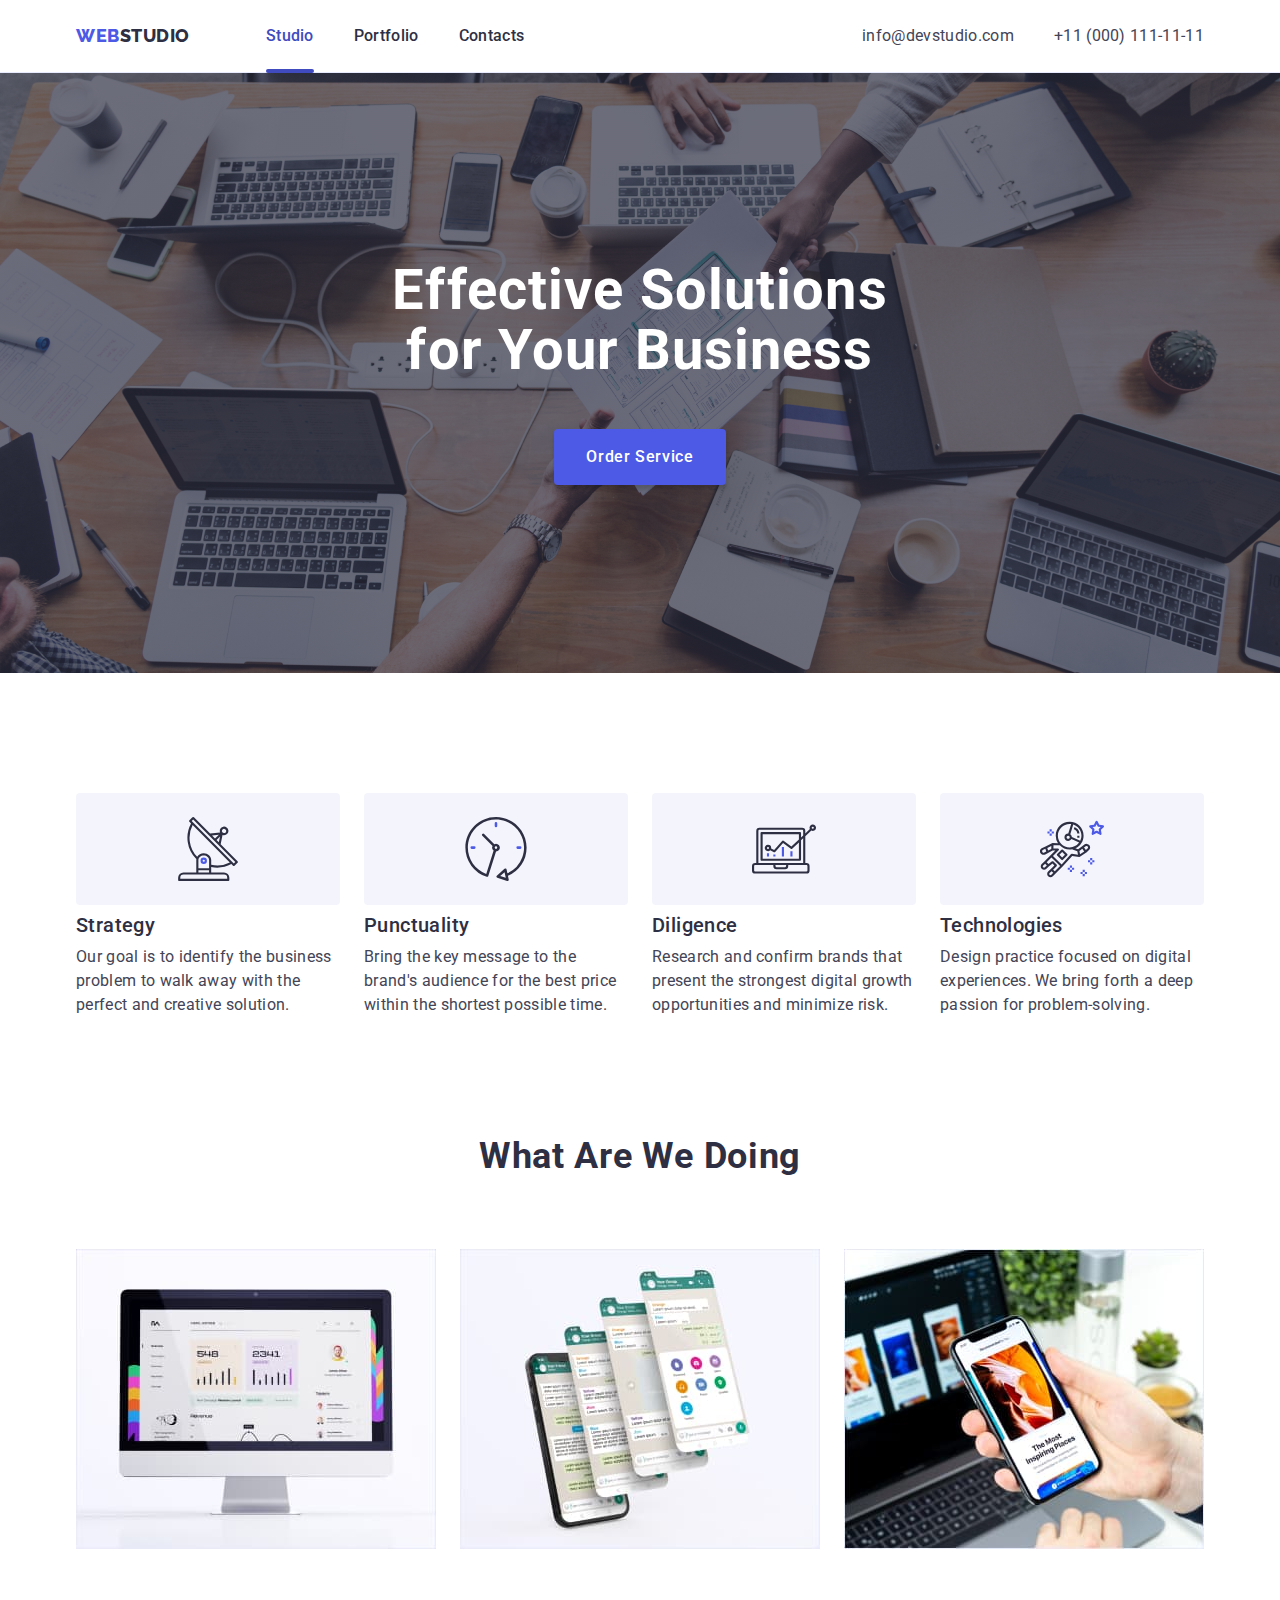
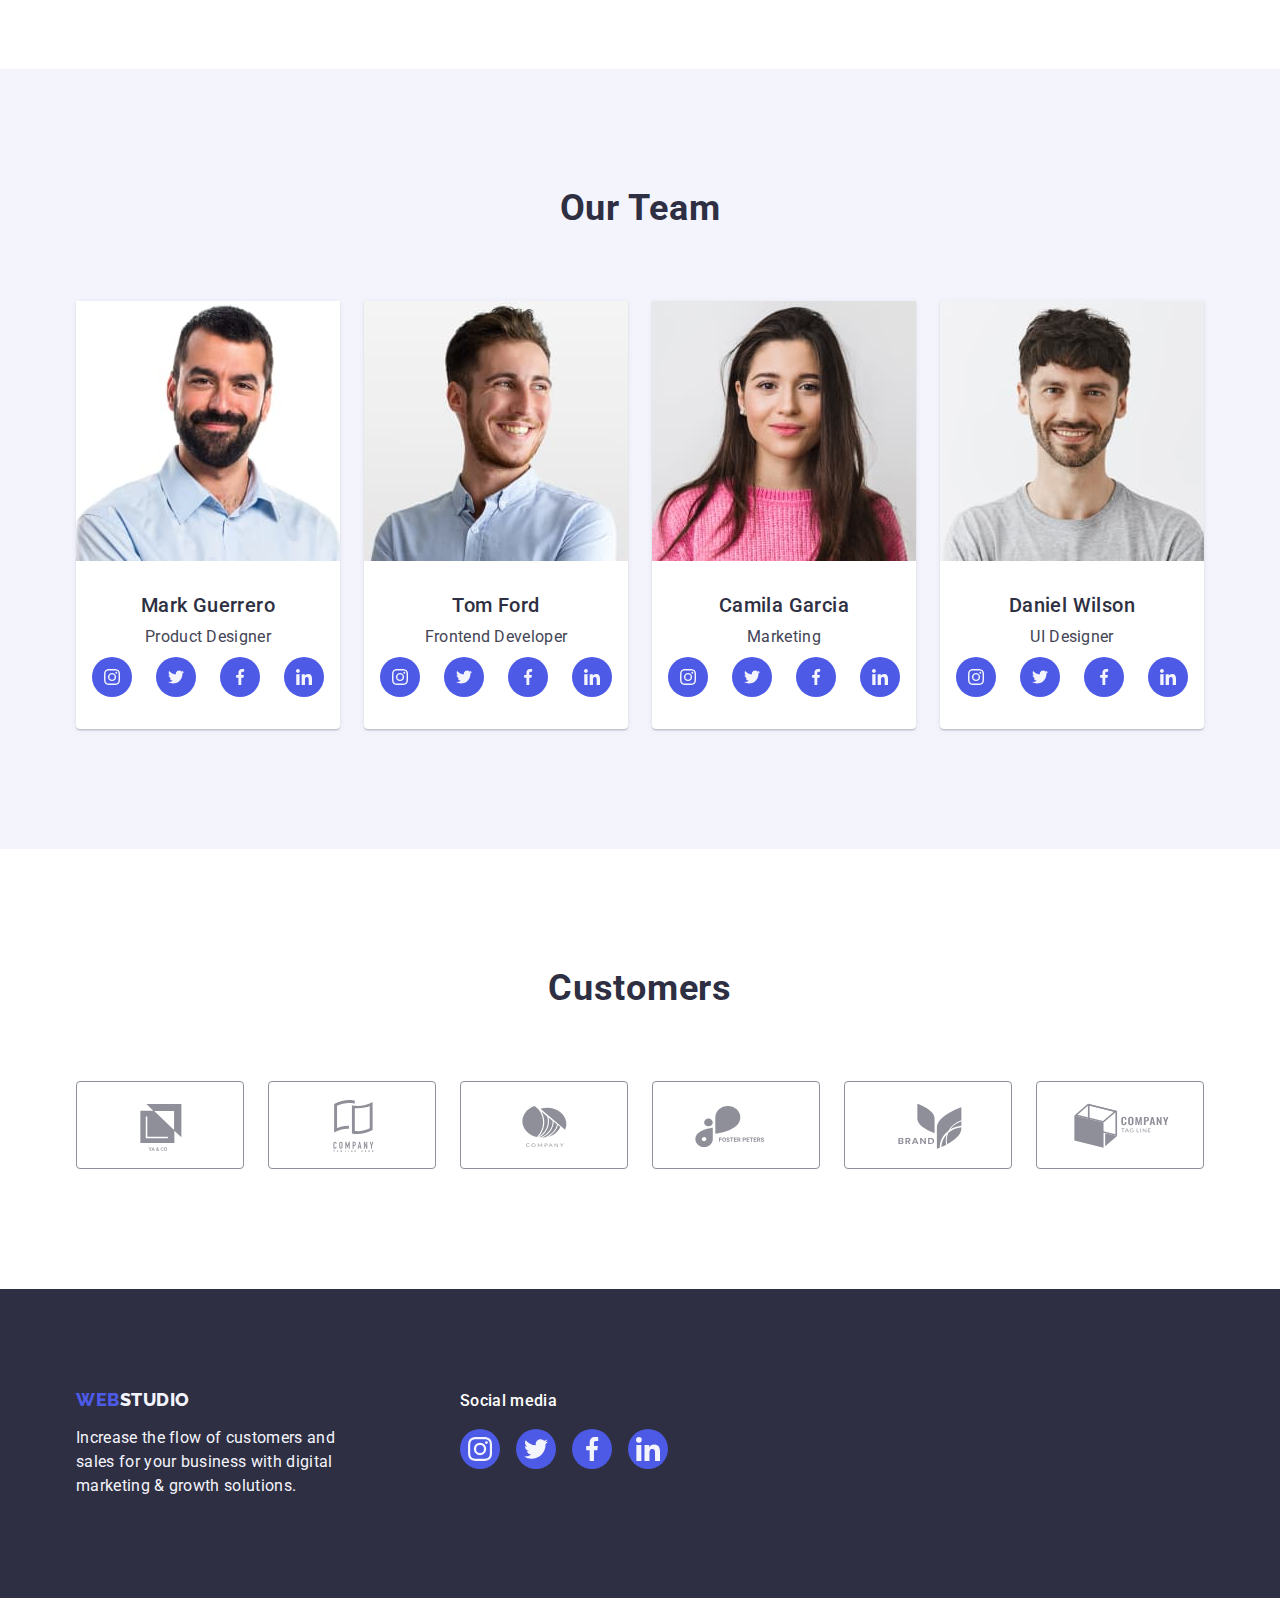
==== index.html @ f984a53e "Add files via upload" ====
<!DOCTYPE html>
<html lang="en">
  <head>
    <meta charset="UTF-8" />
    <meta name="viewport" content="width=device-width, initial-scale=1.0" />
    <title>Effective Solutions for Your Business</title>
    <link
      rel="stylesheet"
      href="https://cdnjs.cloudflare.com/ajax/libs/modern-normalize/2.0.0/modern-normalize.min.css"
    />
    <link rel="stylesheet" href="./css/styles.css" />
    <link rel="preconnect" href="https://fonts.googleapis.com" />
    <link rel="preconnect" href="https://fonts.gstatic.com" crossorigin />
    <link
      href="https://fonts.googleapis.com/css2?family=Raleway:wght@800&family=Roboto:wght@400;500;700;900&display=swap"
      rel="stylesheet"
    />
  </head>
  <body>
    <header class="header">
      <div class="container">
        <nav class="page-nav">
          <a href="./index.html" class="link logo"
            >Web<span class="logo-span">Studio</span></a
          >
          <ul class="nav-list list">
            <li class="nav-item">
              <a href="./index.html" class="nav_link link current">Studio</a>
            </li>
            <li class="nav-item">
              <a href="./portfolio.html" class="nav_link link">Portfolio</a>
            </li>
            <li class="nav-item">
              <a href="" class="nav_link link">Contacts</a>
            </li>
          </ul>
        </nav>
        <address class="page-address">
          <ul class="address-list list">
            <li class="address_item">
              <a href="mailto:info@devstudio.com" class="address_link link"
                >info@devstudio.com</a
              ><br />
            </li>
            <li class="address_item">
              <a href="tel:+110001111111" class="address_link link"
                >+11 (000) 111-11-11</a
              >
            </li>
          </ul>
        </address>
      </div>
    </header>

    <main>
      <section class="hero">
        <div class="container">
          <h1 class="hero-header">Effective Solutions for Your Business</h1>
          <button type="button" data-modal-open class="hero-button">
            Order Service
          </button>
        </div>
      </section>

      <section class="advantages-section">
        <div class="container">
          <h2 class="visually-hidden">Our offer</h2>
          <ul class="card-set list">
            <li class="card">
              <div class="advantages_icon-box">
                <svg width="64" height="64" class="icon">
                  <use href="./images/icons.svg#icon-antenna"></use>
                </svg>
              </div>
              <h3 class="card_title">Strategy</h3>
              <p class="card_subtitle">
                Our goal is to identify the business problem to walk away with
                the perfect and creative solution.
              </p>
            </li>
            <li class="card">
              <div class="advantages_icon-box">
                <svg width="64" height="64" class="icon">
                  <use href="./images/icons.svg#icon-clock"></use>
                </svg>
              </div>
              <h3 class="card_title">Punctuality</h3>
              <p class="card_subtitle">
                Bring the key message to the brand's audience for the best price
                within the shortest possible time.
              </p>
            </li>
            <li class="card">
              <div class="advantages_icon-box">
                <svg width="64" height="64" class="icon">
                  <use href="./images/icons.svg#icon-diagram"></use>
                </svg>
              </div>
              <h3 class="card_title">Diligence</h3>
              <p class="card_subtitle">
                Research and confirm brands that present the strongest digital
                growth opportunities and minimize risk.
              </p>
            </li>
            <li class="card">
              <div class="advantages_icon-box">
                <svg width="64" height="64" class="icon">
                  <use href="./images/icons.svg#icon-astronaut"></use>
                </svg>
              </div>
              <h3 class="card_title">Technologies</h3>
              <p class="card_subtitle">
                Design practice focused on digital experiences. We bring forth a
                deep passion for problem-solving.
              </p>
            </li>
          </ul>
        </div>
      </section>

      <section class="section-doing">
        <div class="container">
          <h2 class="section-header">What are we doing</h2>
          <ul class="card-set">
            <li class="card">
              <img src="./images/img1.jpg" alt="Service_1" width="360" />
            </li>
            <li class="card">
              <img src="./images/img2.jpg" alt="Service_2" width="360" />
            </li>
            <li class="card">
              <img src="./images/img3.jpg" alt="Service_3" width="360" />
            </li>
          </ul>
        </div>
      </section>

      <section class="team-section">
        <div class="container">
          <h2 class="section-header">Our Team</h2>
          <ul class="card-set">
            <li class="card">
              <img
                src="./images/TeamCard1.jpg"
                alt="Mark Guerrero"
                width="264"
                height="260"
              />
              <div class="card-text">
                <h3 class="card_title">Mark Guerrero</h3>
                <p class="card_subtitle">Product Designer</p>
                <ul class="card_soc-list">
                  <li class="card_soc-item">
                    <a href="" class="card_soc-link">
                      <svg width="16" height="16" class="icon">
                        <use href="./images/icons.svg#icon-instagram"></use>
                      </svg>
                    </a>
                  </li>
                  <li class="card_soc-item">
                    <a href="" class="card_soc-link">
                      <svg width="16" height="16" class="icon">
                        <use href="./images/icons.svg#icon-twitter"></use>
                      </svg>
                    </a>
                  </li>
                  <li class="card_soc-item">
                    <a href="" class="card_soc-link">
                      <svg width="16" height="16" class="icon">
                        <use href="./images/icons.svg#icon-facebook"></use>
                      </svg>
                    </a>
                  </li>
                  <li class="card_soc-item">
                    <a href="" class="card_soc-link">
                      <svg width="16" height="16" class="icon">
                        <use href="./images/icons.svg#icon-linkedin"></use>
                      </svg>
                    </a>
                  </li>
                </ul>
              </div>
            </li>
            <li class="card">
              <img
                src="./images/TeamCard2.jpg"
                alt="Tom Ford"
                width="264"
                height="260"
              />
              <div class="card-text">
                <h3 class="card_title">Tom Ford</h3>
                <p class="card_subtitle">Frontend Developer</p>
                <ul class="card_soc-list">
                  <li class="card_soc-item">
                    <a href="" class="card_soc-link">
                      <svg width="16" height="16" class="icon">
                        <use href="./images/icons.svg#icon-instagram"></use>
                      </svg>
                    </a>
                  </li>
                  <li class="card_soc-item">
                    <a href="" class="card_soc-link">
                      <svg width="16" height="16" class="icon">
                        <use href="./images/icons.svg#icon-twitter"></use>
                      </svg>
                    </a>
                  </li>
                  <li class="card_soc-item">
                    <a href="" class="card_soc-link">
                      <svg width="16" height="16" class="icon">
                        <use href="./images/icons.svg#icon-facebook"></use>
                      </svg>
                    </a>
                  </li>
                  <li class="card_soc-item">
                    <a href="" class="card_soc-link">
                      <svg width="16" height="16" class="icon">
                        <use href="./images/icons.svg#icon-linkedin"></use>
                      </svg>
                    </a>
                  </li>
                </ul>
              </div>
            </li>

            <li class="card">
              <img
                src="./images/TeamCard3.jpg"
                alt="Camila Garcia"
                width="264"
                height="260"
              />
              <div class="card-text">
                <h3 class="card_title">Camila Garcia</h3>
                <p class="card_subtitle">Marketing</p>
                <ul class="card_soc-list">
                  <li class="card_soc-item">
                    <a href="" class="card_soc-link">
                      <svg width="16" height="16" class="icon">
                        <use href="./images/icons.svg#icon-instagram"></use>
                      </svg>
                    </a>
                  </li>
                  <li class="card_soc-item">
                    <a href="" class="card_soc-link">
                      <svg width="16" height="16" class="icon">
                        <use href="./images/icons.svg#icon-twitter"></use>
                      </svg>
                    </a>
                  </li>
                  <li class="card_soc-item">
                    <a href="" class="card_soc-link">
                      <svg width="16" height="16" class="icon">
                        <use href="./images/icons.svg#icon-facebook"></use>
                      </svg>
                    </a>
                  </li>
                  <li class="card_soc-item">
                    <a href="" class="card_soc-link">
                      <svg width="16" height="16" class="icon">
                        <use href="./images/icons.svg#icon-linkedin"></use>
                      </svg>
                    </a>
                  </li>
                </ul>
              </div>
            </li>
            <li class="card">
              <img
                src="./images/TeamCard4.jpg"
                alt="Daniel Wilson"
                width="264"
                height="260"
              />
              <div class="card-text">
                <h3 class="card_title">Daniel Wilson</h3>
                <p class="card_subtitle">UI Designer</p>
                <ul class="card_soc-list">
                  <li class="card_soc-item">
                    <a href="" class="card_soc-link">
                      <svg width="16" height="16" class="icon">
                        <use href="./images/icons.svg#icon-instagram"></use>
                      </svg>
                    </a>
                  </li>
                  <li class="card_soc-item">
                    <a href="" class="card_soc-link">
                      <svg width="16" height="16" class="icon">
                        <use href="./images/icons.svg#icon-twitter"></use>
                      </svg>
                    </a>
                  </li>
                  <li class="card_soc-item">
                    <a href="" class="card_soc-link">
                      <svg width="16" height="16" class="icon">
                        <use href="./images/icons.svg#icon-facebook"></use>
                      </svg>
                    </a>
                  </li>
                  <li class="card_soc-item">
                    <a href="" class="card_soc-link">
                      <svg width="16" height="16" class="icon">
                        <use href="./images/icons.svg#icon-linkedin"></use>
                      </svg>
                    </a>
                  </li>
                </ul>
              </div>
            </li>
          </ul>
        </div>
      </section>
      <section class="customer-section">
        <div class="container">
          <h2 class="section-header">Customers</h2>

          <ul class="card-set">
            <li class="card">
              <a href="" class="customer_link">
                <svg class="icon" width="104" height="56">
                  <use href="./images/icons.svg#icon-logo_1"></use>
                </svg>
              </a>
            </li>
            <li class="card">
              <a href="" class="customer_link">
                <svg class="icon" width="104" height="56">
                  <use href="./images/icons.svg#icon-logo_2"></use>
                </svg>
              </a>
            </li>
            <li class="card">
              <a href="" class="customer_link">
                <svg class="icon" width="104" height="56">
                  <use href="./images/icons.svg#icon-logo_3"></use>
                </svg>
              </a>
            </li>
            <li class="card">
              <a href="" class="customer_link">
                <svg class="icon" width="104" height="56">
                  <use href="./images/icons.svg#icon-logo_4"></use>
                </svg>
              </a>
            </li>
            <li class="card">
              <a href="" class="customer_link">
                <svg class="icon" width="104" height="56">
                  <use href="./images/icons.svg#icon-logo_5"></use>
                </svg>
              </a>
            </li>
            <li class="card">
              <a href="" class="customer_link">
                <svg class="icon" width="104" height="56">
                  <use href="./images/icons.svg#icon-logo_6"></use>
                </svg>
              </a>
            </li>
          </ul>
        </div>
      </section>
    </main>

    <footer class="footer">
      <div class="container flex-box">
        <div class="footer-box">
          <a href="./index.html" class="logo link"
            >Web<span class="logo_span">Studio</span></a
          >
          <p class="footer-text">
            Increase the flow of customers and sales for your business with
            digital marketing & growth solutions.
          </p>
        </div>
        <div class="footer-box">
          <p class="footer_soc-title">Social media</p>
          <ul class="footer_soc-list">
            <li class="footer_soc-item">
              <a href="" class="footer_soc-link">
                <svg width="24" height="24" class="icon">
                  <use href="./images/icons.svg#icon-instagram"></use>
                </svg>
              </a>
            </li>
            <li class="footer_soc-item">
              <a href="" class="footer_soc-link">
                <svg width="24" height="24" class="icon">
                  <use href="./images/icons.svg#icon-twitter"></use>
                </svg>
              </a>
            </li>
            <li class="footer_soc-item">
              <a href="" class="footer_soc-link">
                <svg width="24" height="24" class="icon">
                  <use href="./images/icons.svg#icon-facebook"></use>
                </svg>
              </a>
            </li>
            <li class="footer_soc-item">
              <a href="" class="footer_soc-link">
                <svg width="24" height="24" class="icon">
                  <use href="./images/icons.svg#icon-linkedin"></use>
                </svg>
              </a>
            </li>
          </ul>
        </div>
      </div>
    </footer>
    <div class="backdrop is-hidden" data-modal>
      <div data-modal class="modal">
        <button data-modal-close class="modal-button" type="button">
          <svg class="icon" width="8" height="8">
            <use href="./images/icons.svg#icon-close"></use>
          </svg>
        </button>
      </div>
    </div>
    <script src="./js/modal.js"></script>
  </body>
</html>
---- css/styles.css ----
body {
  font-family: var(--primaryfont);
  font-size: 16px;
  font-weight: 400;
  color: #434455;
  background-color: var(--whitebackground);
}

:root {
  --whitebackground: #ffffff;
  --herobackground: #2e2f42;
  --footerbackground: #2e2f42;
  --primarycolor: #2e2f42;
  --textcolor: #434455;
  --textfooter: #f4f4fd
  --whitetext: #ffffff;
  --logofont: "Raleway", sans-serif;
  --primaryfont: "Roboto", sans-serif;
}

button {
  cursor: pointer;
  padding: 0;
  border: none;
}

h1,
h2,
h3,
h4,
h5,
h6,
p {
  margin: 0;
}

a {
  text-decoration: none;
}

ul,
li {
  list-style-type: none;
  margin: 0;
  padding: 0;
}

address {
  font-style: normal;
}
img {
  display: block;
}
.icon {
 
}

.visually-hidden {
  position: absolute;
  width: 1px;
  height: 1px;
  margin: -1px;
  border: 0;
  padding: 0;
  white-space: nowrap;
  clip-path: inset(100%);
  clip: rect(0 0 0 0);
  overflow: hidden;
}
.link {
  text-decoration: none;
}
.list {
  list-style: none;
}
.container {
  width: 1158px;
  padding: 0 15px;
  margin: auto;
}
.page-nav .logo {
  margin-right: 76px;
}
.logo {
  font-family: var(--logofont);
  font-weight: 800;
  font-size: 18px;
  letter-spacing: 3%;
  line-height: 1.17;
  letter-spacing: 0.03em;
  text-transform: uppercase;
  color: #4d5ae5;
}
.logo span {
  color: #2e2f42;
}

.header {
  border-bottom: 1px solid #e7e9fc;
  box-shadow: 0px 2px 1px rgba(46, 47, 66, 0.08),
    0px 1px 1px rgba(46, 47, 66, 0.16), 0px 1px 6px rgba(46, 47, 66, 0.08);
}
.header .container {
  display: flex;
  align-items: center;
  justify-content: space-between;
}
.page-nav {
  display: flex;
  align-items: center;
}
.nav-list {
  display: flex;
  margin: auto;
  gap: 40px;
  margin-right: auto;
  position: relative;
}
.nav_item {
  margin-right: auto;
}

.link:hover,
.link:focus {
  color: #404bbf;
}
.nav_link {
  font-size: 16px;
  color: #2e2f42;
  letter-spacing: 0.02em;
  line-height: 1.5;
  padding: 24px 0;
  display: block;
  font-weight: 500;
  transition: color 250ms cubic-bezier(0.4, 0, 0.2, 1);
  position: relative;
}

.current {
  color: #404bbf;
}
.current::after {
  position: absolute;
  left: 0;
  bottom: -1px;
  content: "";
  width: 100%;
  height: 4px;
  background-color: #404bbf;
  border-radius: 2px;
}

.page-address {
  
}
.address-list {
  display: flex;
  align-items: center;
  gap: 40px;
  
}
.address_link {
  color: var(--textcolor);
  font-size: 16px;
  line-height: 1.5;
  letter-spacing: 0.02em;
  transition: color 250ms cubic-bezier(0.4, 0, 0.2, 1);
}
.address_link:hover,
.address_link:active,
.address_link:focus {
  color: #404bbf;
}

.hero {
  height: 600px;
  background-color: var(--herobackground);
  padding: 188px 0;
  background-image: linear-gradient(
      rgba(46, 47, 66, 0.7),
      rgba(46, 47, 66, 0.7)
    ),
    url(../images/hero_bg.jpg);
  background-repeat: no-repeat;
  background-size: cover;
  max-width: 1440px;
  background-position: center;
  margin: auto;
}

.hero .container {
  text-align: center;
}
.hero-header {
  max-width: 496px;
  font-size: 56px;
  letter-spacing: 0.02em;
  color: #ffffff;
  line-height: 1.07;
  text-align: center;
  margin-bottom: 48px;
  margin-left: auto;
  margin-right: auto;
}
.hero-button {
  background-color: #4d5ae5;
  border-radius: 4px;
  box-shadow: 0px 4px 4px 0px rgba(0, 0, 0, 0.15);
  transition: background-color 250ms cubic-bezier(0.4, 0, 0.2, 1);

  font-weight: 500;
  font-size: 16px;
  line-height: 1.5;
  letter-spacing: 0.04em;
  color: #ffffff;

  display: block;
  text-align: center;
  padding: 16px 32px;
  min-width: 169px;
  margin-left: auto;
  margin-right: auto;
}

.hero-button:hover,
.hero-button:active,
.hero-button:focus {
  background-color: #404bbf;
}
.advantages-section {
  padding: 120px 0;
}
.advantages-section .card-set {
  gap: 24px;
}

.advantages-section .card {
  width: calc((100% - 3 * 24px) / 4);
  align-items: center;
}

.advantages_icon-box {
  display: flex;
  justify-content: center;
  align-items: center;
  height: 112px;
  background: #f4f4fd;
  border-radius: 4px;
  margin-bottom: 8px;
}

.card_title {
  font-size: 20px;
  font-weight: 500;
  line-height: 1.2;
  letter-spacing: 0.02em;
  color: #2e2f42;
  margin-bottom: 8px;
}
.card_subtitle {
  font-size: 16px;
  line-height: 1.5;
  letter-spacing: 0.02em;
  color: var(--textcolor);
  font-weight: 400;
}
.section-header {
  font-size: 36px;
  line-height: 1.11;
  letter-spacing: 0.02em;
  text-transform: capitalize;
  color: #2e2f42;
  text-align: center;
  margin-bottom: 72px;
}
.section-doing {
  padding-bottom: 120px;
}
.card-set {
  display: flex;
  flex-wrap: wrap;
}

.section-doing .card-set {
  gap: 24px;
}
.section-doing .card {
  width: calc((100% - 2 * 24px) / 3);
}

.team-section {
  background-color: #f4f4fd;
  padding: 120px 0;
}
.team-section .card-set {
  gap: 24px;
}
.team-section .card {
  background-color: #ffffff;
  width: calc((100% - 3 * 24px) / 4);
  border-radius: 0 0 4px 4px;
  text-align: center;
  align-items: center;
  box-shadow: 0px 1px 6px rgba(46, 47, 66, 0.08),
    0px 1px 1px rgba(46, 47, 66, 0.16), 0px 2px 1px rgba(46, 47, 66, 0.08);
}
.team-section .card-text {
  padding: 32px 0px;
  justify-content: center;
}
.team-section .card_title {
  margin-bottom: 8px;
  
}

.team-section .card_subtitle {
  margin-bottom: 8px;
}
.team-section .card_soc-list {
  display: flex;
  gap: 24px;
  justify-content: center;
}
.team-section .card_soc-link {
  width: 40px;
  height: 40px;
  background-color: #4d5ae5;
  padding: 12px;
  border-radius: 50%;
  justify-content: center;
  display: flex;
  align-items: center;
  transition: background-color 250ms cubic-bezier(0.4, 0, 0.2, 1);
}
.team-section .card_soc-link:hover,
.team-section .card_soc-link:focus {
  background-color: #404bbf;
}
.team-section .icon {
  fill: #f4f4fd;
}

.customer-section {
  padding: 120px 0px;
}
.customer-section .icon {
  fill: #8e8f99;
}

.customer-section .card-set {
  gap: 24px;
}
.customer-section .card {
  width: calc((100% - 5 * 24px) / 6);
}
.customer-section .card {
  height: 88px;
}
.customer_link {
  width: 100%;
  height: 100%;
  border-radius: 4px;
  border: 1px solid #8e8f99;
  display: flex;
  align-items: center;
  justify-content: center;
  color: #404bbf;
  transition: border-color 250ms cubic-bezier(0.4, 0, 0.2, 1),
    color 250ms cubic-bezier(0.4, 0, 0.2, 1);
  color: #8e8f99;
}
.customer-section .icon {
  fill: currentColor;
}
.customer-section .icon:hover,
.customer-section .icon:focus {
  fill: currentColor;
}
.customer-section .customer_link:hover,
.customer-section .customer_link:focus {
  border: 1px solid #404bbf;
  color: #404bbf;
}

.footer {
  background-color: var(--footerbackground);
  padding: 100px 0px;
}
.footer .logo {
  display: inline-block;
  margin-bottom: 16px;
}
.footer span {
  color: #f4f4fd;
}
.footer-text {
  color: #f4f4fd;
  line-height: 1.5;
  letter-spacing: 0.02em;
  max-width: 264px;
}

.footer_soc-title {
  color: #fff;
  line-height: 1.5;
  letter-spacing: 0.02em;
  font-size: 16px;
  font-weight: 500;

  margin-bottom: 16px;
}

.flex-box {
  display: flex;
  align-items: baseline;
}

.footer-box {
  margin-right: 120px;
}

.footer_soc-list {
  display: flex;
  gap: 16px;
  justify-content: center;
  align-self: baseline;
}

.footer_soc-link {
  width: 40px;
  height: 40px;
  background-color: #4d5ae5;
  border-radius: 50%;
  justify-content: center;
  display: flex;
  align-items: center;
  color: #f4f4fd;
  transition: background-color 250ms cubic-bezier(0.4, 0, 0.2, 1);
}

.footer_soc-link:hover,
.footer_soc-link:focus {
  background-color: #31d0aa;
}

.footer_soc-list .icon {
  fill: currentColor;
}

.portfolio-section {
  padding: 96px 0 120px 0;
}

.filter-button {
  background-color: #f4f4fd;
  border-radius: 4px;
  border: 1px solid #e7e9fc;

  font-family: var(--primaryfont);
  font-weight: 500;
  font-size: 16px;
  line-height: 1.5;
  letter-spacing: 0.04em;
  color: #4d5ae5;
  text-align: center;
  padding: 12px 24px;
  transition: color 250ms cubic-bezier(0.4, 0, 0.2, 1),
  background-color 250ms cubic-bezier(0.4, 0, 0.2, 1),
  border-color 250ms cubic-bezier(0.4, 0, 0.2, 1),
  box-shadow 250ms cubic-bezier(0.4, 0, 0.2, 1);
}
.filter-button:hover,
.filter-button:focus {
  color: #ffffff;
  background: #404bbf;
  border: 1px solid transparent;
  box-shadow:0px 3px 1px rgba(0, 0, 0, 0.1),
    0px 2px 1px rgba(0, 0, 0, 0.08),
    0px 2px 2px rgba(0, 0, 0, 0.12);
}

.filter-list {
  display: flex;
  justify-content: center;
  gap: 24px;
  margin-bottom: 72px;
  
}
.portfolio-section .card-set {
  gap: 24px;
  row-gap: 48px;
}
.portfolio-section .card {
  width: calc((100% - 2 * 24px) / 3);
}
.portfolio-section .card-text {
  padding: 32px 16px;
  border: 1px solid #e7e9fc;
  border-top: none;
}
.portfolio-section .card_title {
  margin-bottom: 8px;
}
.card-link {
  display: block;
  transition: box-shadow 250ms cubic-bezier(0.4, 0, 0.2, 1);
}
.card-link:hover,
.card-link:focus {
  box-shadow: 0px 1px 6px rgba(46, 47, 66, 0.08),
    0px 1px 1px rgba(46, 47, 66, 0.16), 0px 2px 1px rgba(46, 47, 66, 0.08);
}
.card-img {
  position: relative;
}

.overlay-text {
  position: absolute;
  top: 0;
  font-size: 16px;
  line-height: 1.5;
  letter-spacing: 0.02em;
  padding: 40px 32px;
  background-color: #4d5ae5;
  height: 100%;
  width: 100%;
  color: #f4f4fd;
  transition: transform 250ms cubic-bezier(0.4, 0, 0.2, 1);

  transform: translateY(100%);
}
.card-link:hover .overlay-text,
.card-link:focus .overlay-text {
  transform: translateY(0%);
}
.card-img {
  position: relative;
  overflow: hidden;
}
.is-hidden {
  visibility: hidden;
  opacity: 0;
  pointer-events: none;
  
}
.backdrop {
  width: 100%;
  height: 100%;
  position: fixed;
  top: 0;
  left: 0;
  background-color: rgba(46, 47, 66, 0.4);
  transition: opacity 250ms cubic-bezier(0.4, 0, 0.2, 1),
    visibility 250ms cubic-bezier(0.4, 0, 0.2, 1);
}
.modal {
  position: absolute;
  top: 50%;
  left: 50%;
  transform: translate(-50%, -50%) scale(1);
  width: 408px;
  min-height: 584px;
  background: #fcfcfc;
  border-radius: 4px;
  box-shadow: 0px 1px 1px rgba(0, 0, 0, 0.14), 0px 1px 3px rgba(0, 0, 0, 0.12),
    0px 2px 1px rgba(0, 0, 0, 0.2);
  transition: transform 250ms cubic-bezier(0.4, 0, 0.2, 1);
}
.modal-button {
  background-color: #e7e9fc;
  border: 1px solid rgba(0, 0, 0, 0.1);
  display: flex;
  align-items: center;
  justify-content: center;
  position: absolute;
  top: 24px;
  right: 24px;
  border-radius: 50%;
  width: 24px;
  height: 24px;
  transition: background-color 250ms cubic-bezier(0.4, 0, 0.2, 1), border 250ms cubic-bezier(0.4, 0, 0.2, 1);
  
}
.modal-button:hover,
.modal-button:focus {
  fill: #fff;
  background-color: #404bbf;
  border: none;
}
.modal-button .icon {
 transition: fill 250ms cubic-bezier(0.4, 0, 0.2, 1);  
}
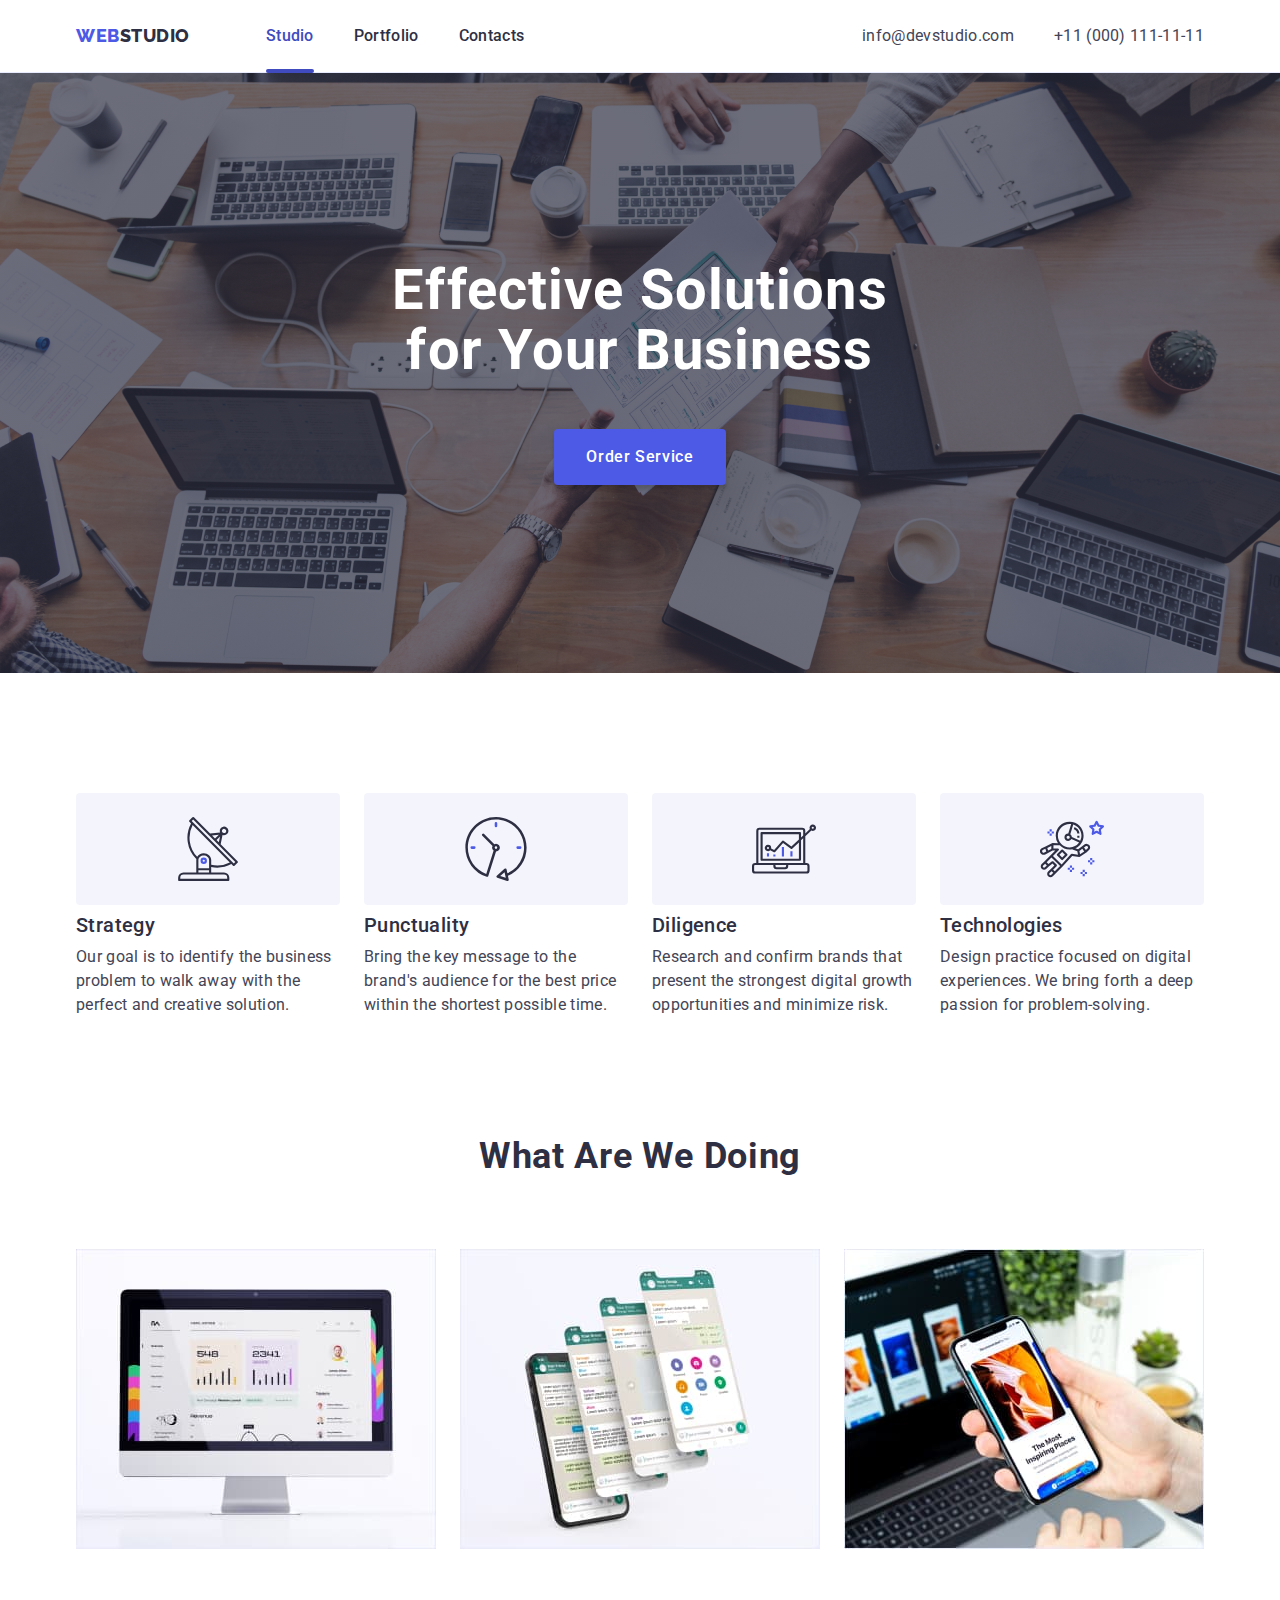
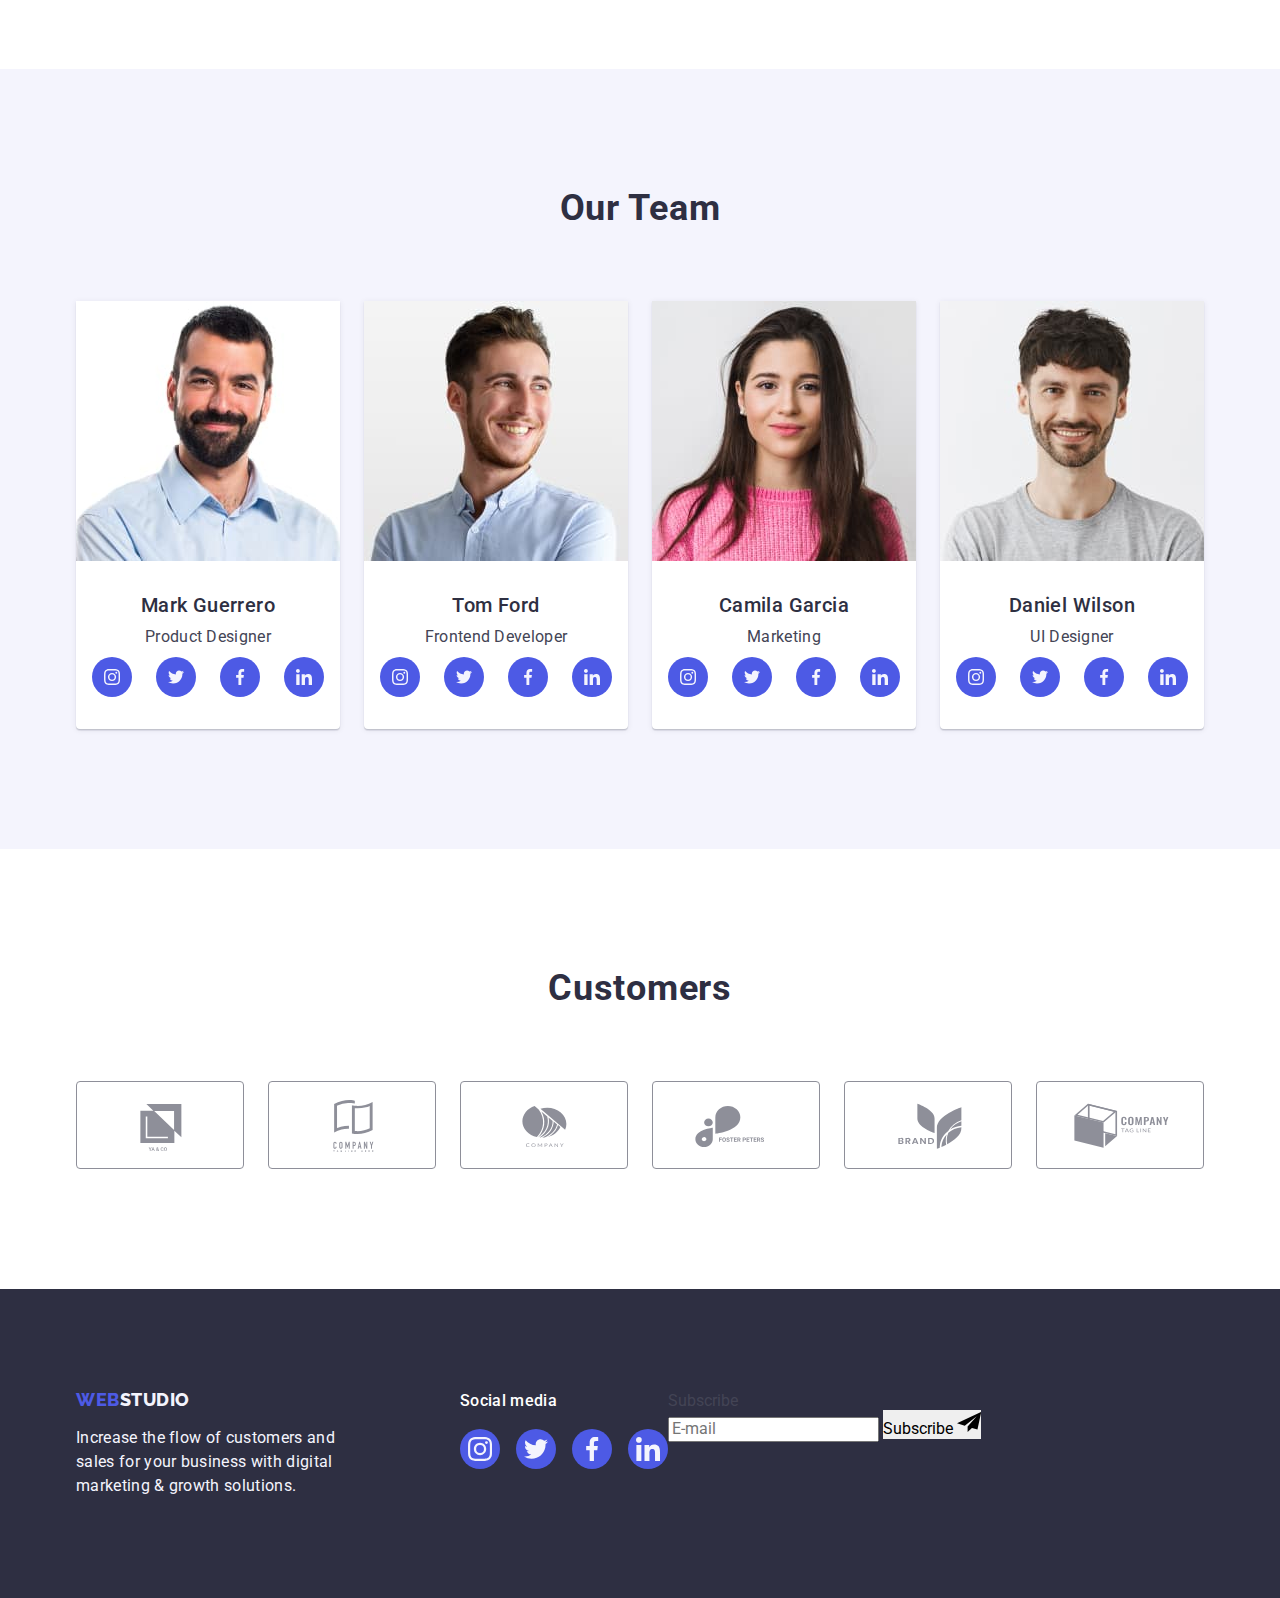
==== commit 4328b332: "commit1" ====
--- a/index.html
+++ b/index.html
@@ -374,7 +374,7 @@
             digital marketing & growth solutions.
           </p>
         </div>
-        <div class="footer-box">
+        <div class="footer-soc-box">
           <p class="footer_soc-title">Social media</p>
           <ul class="footer_soc-list">
             <li class="footer_soc-item">
@@ -406,6 +406,25 @@
               </a>
             </li>
           </ul>
+        </div>
+        <div class="footer-subc-box">
+          <p class="footer-subc-title">Subscribe</p>
+          <form class="footer-form">
+            <label class="footer-lbl">
+              <input
+                type="email"
+                name="email"
+                class="footer-input"
+                placeholder="E-mail"
+              />
+            </label>
+            <button type="submit" class="footer-subc-bth">
+              Subscribe
+              <svg width="24" height="24" class="icon">
+                <use href="./images/icons.svg#icon-icon-send"></use>
+              </svg>
+            </button>
+          </form>
         </div>
       </div>
     </footer>
@@ -416,6 +435,73 @@
             <use href="./images/icons.svg#icon-close"></use>
           </svg>
         </button>
+        <p class="modal-title">Leave your contacts and we will call you back</p>
+        <form>
+          <div class="modal-field">
+            <label for="user-name" class="modal-label">Name</label>
+
+            <div class="modal-wrap">
+              <input
+                type="text"
+                id="user-name"
+                class="modal-input"
+                name="user-name"
+              />
+              <svg width="18" height="24" class="icon modal-icon">
+                <use href="./images/icons.svg#icon-person"></use>
+              </svg>
+            </div>
+          </div>
+          <div class="modal-field">
+            <label for="phohe" class="modal-label">Phone</label>
+
+            <div class="modal-wrap">
+              <input type="text" id="phone" class="modal-input" name="phone" />
+              <svg width="18" height="24" class="icon modal-icon">
+                <use href="./images/icons.svg#icon-phone"></use>
+              </svg>
+            </div>
+          </div>
+
+          <div class="modal-field">
+            <label for="email" class="modal-label">Email</label>
+
+            <div class="modal-wrap">
+              <input type="text" id="email" class="modal-input" name="email" />
+              <svg width="18" height="24" class="icon modal-icon">
+                <use href="./images/icons.svg#icon-email"></use>
+              </svg>
+            </div>
+          </div>
+          <div class="modal-field modal-area-fld">
+            <label for="user-comment" class="modal-label">Comment</label>
+            <textarea
+              id="user-comment"
+              class="modal-area"
+              placeholder="Text input"
+              name="user-comment"
+            ></textarea>
+          </div>
+          <div class="modal=check-fld">
+            <input
+              type="checkbox"
+              class="modal-check-input visually-hidden"
+              id="user-privacy"
+              value="true"
+              name="user-privacy"
+            />
+            <label class="modal-label check-label" for="user-privacy">
+              <span class="modal-span-icon">
+                <svg width="10" heignt="8" class="icon modal-check-icon">
+                  <use href="./images/icons.svg#icon-privacy"></use>
+                </svg>
+              </span>
+              I accept the terms and conditions of the
+              <a href="#" class="modal-link">Privacy Policy</a>
+            </label>
+          </div>
+          <button class="modal-btn" type="submit">Submit</button>
+        </form>
       </div>
     </div>
     <script src="./js/modal.js"></script>
--- a/css/styles.css
+++ b/css/styles.css
@@ -541,6 +541,8 @@
   visibility: hidden;
   opacity: 0;
   pointer-events: none;
+  transition: opacity 250ms cubic-bezier(0.4, 0, 0.2, 1),
+    visibility 250ms cubic-bezier(0.4, 0, 0.2, 1);
   
 }
 .backdrop {
@@ -550,8 +552,7 @@
   top: 0;
   left: 0;
   background-color: rgba(46, 47, 66, 0.4);
-  transition: opacity 250ms cubic-bezier(0.4, 0, 0.2, 1),
-    visibility 250ms cubic-bezier(0.4, 0, 0.2, 1);
+  
 }
 .modal {
   position: absolute;
@@ -565,6 +566,7 @@
   box-shadow: 0px 1px 1px rgba(0, 0, 0, 0.14), 0px 1px 3px rgba(0, 0, 0, 0.12),
     0px 2px 1px rgba(0, 0, 0, 0.2);
   transition: transform 250ms cubic-bezier(0.4, 0, 0.2, 1);
+  padding: 72px 24px 24px 24px;
 }
 .modal-button {
   background-color: #e7e9fc;
@@ -588,5 +590,8 @@
   border: none;
 }
 .modal-button .icon {
- transition: fill 250ms cubic-bezier(0.4, 0, 0.2, 1);  
-}
+ transition: fill 250ms cubic-bezier(0.4, 0, 0.2, 1);
+ top: 50%;
+ left: 50%;  
+}
+
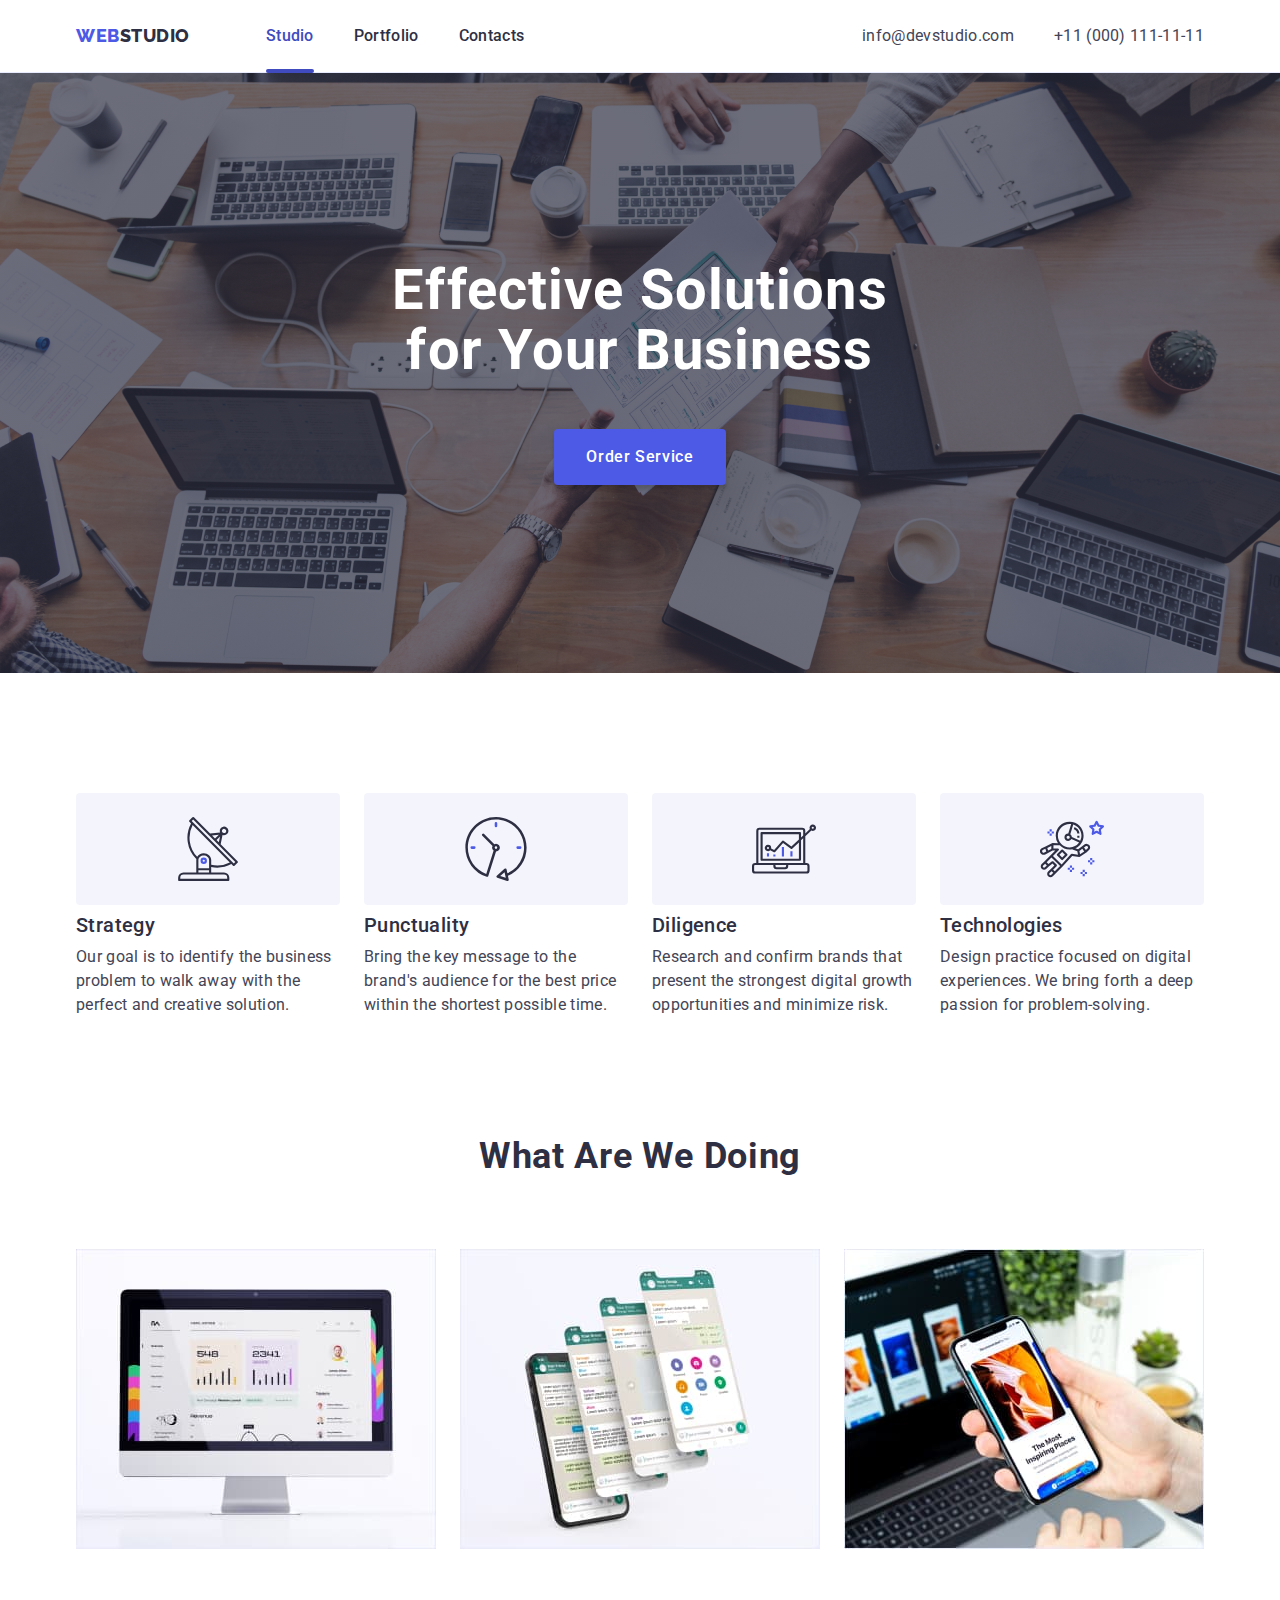
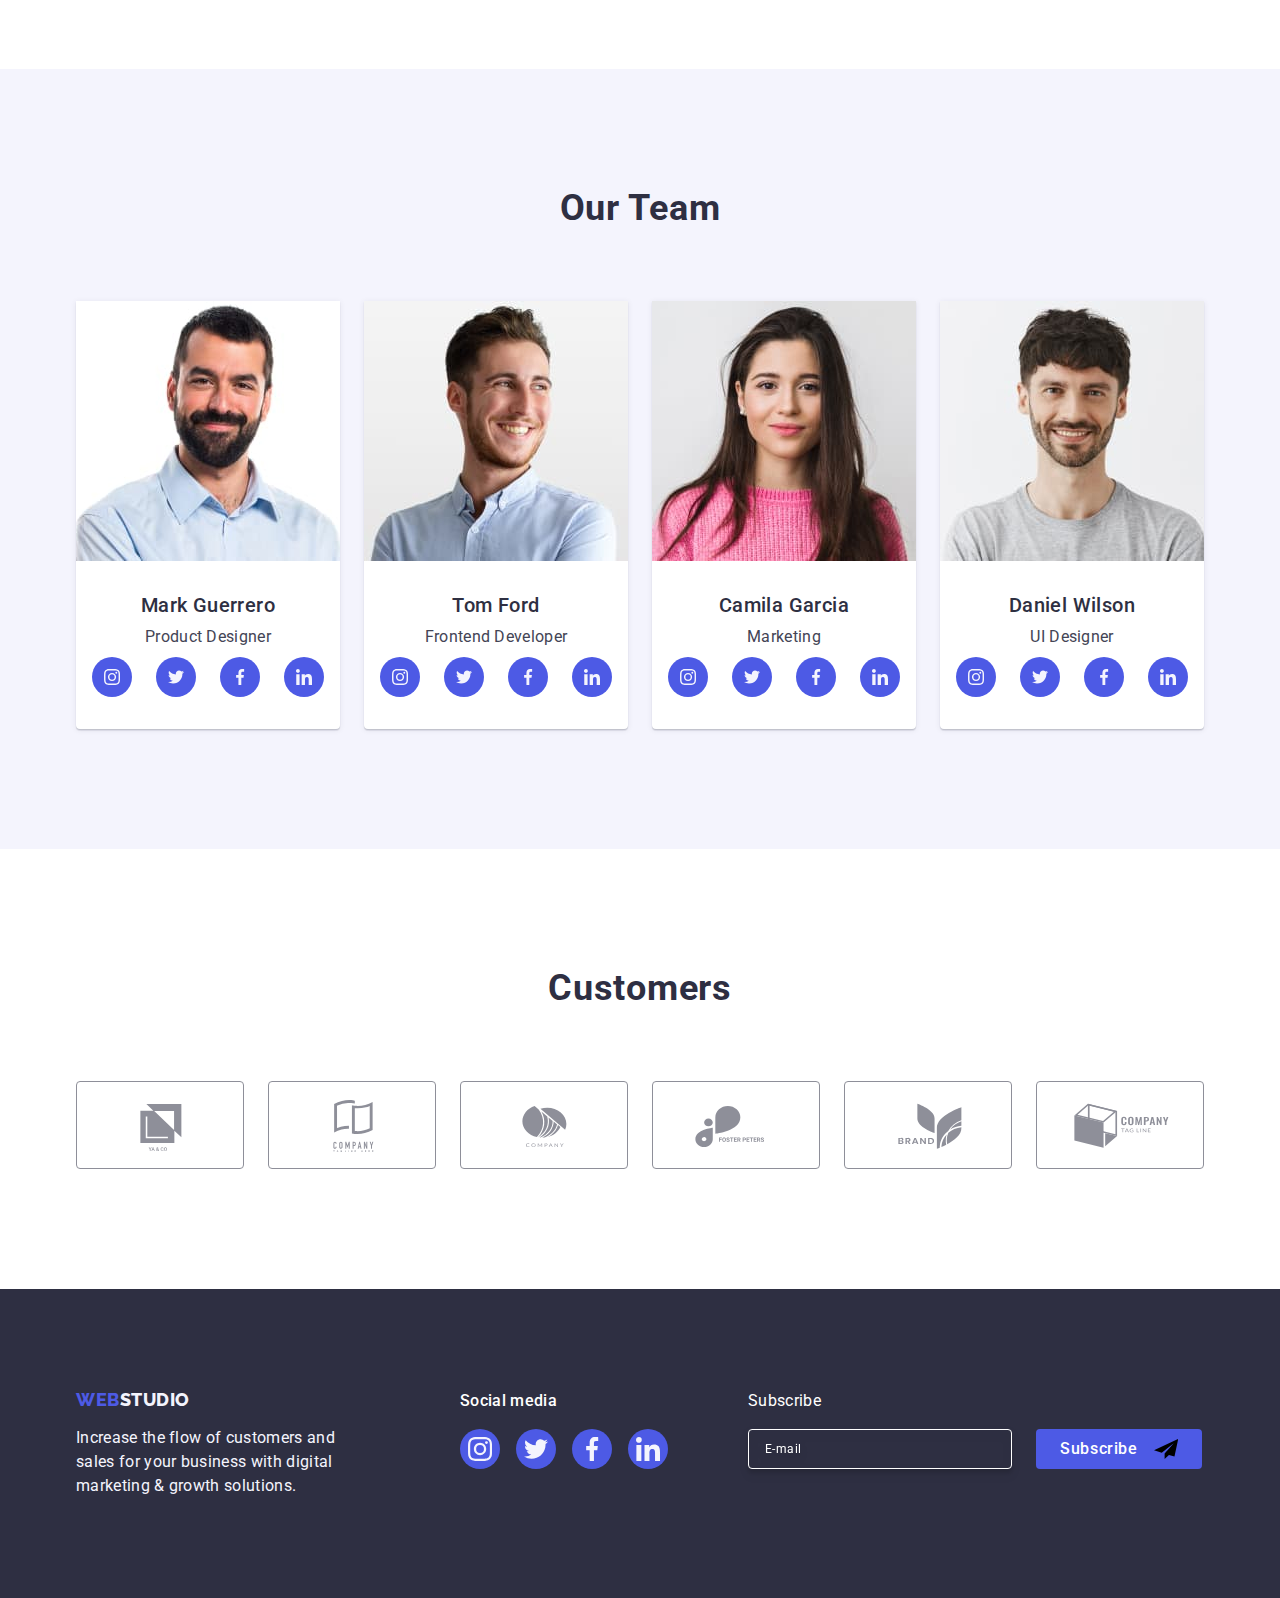
==== commit e3f18afd: "commit4" ====
--- a/index.html
+++ b/index.html
@@ -453,7 +453,7 @@
             </div>
           </div>
           <div class="modal-field">
-            <label for="phohe" class="modal-label">Phone</label>
+            <label for="phone" class="modal-label">Phone</label>
 
             <div class="modal-wrap">
               <input type="text" id="phone" class="modal-input" name="phone" />
@@ -482,7 +482,7 @@
               name="user-comment"
             ></textarea>
           </div>
-          <div class="modal=check-fld">
+          <div class="modal-check-fld">
             <input
               type="checkbox"
               class="modal-check-input visually-hidden"
@@ -492,7 +492,7 @@
             />
             <label class="modal-label check-label" for="user-privacy">
               <span class="modal-span-icon">
-                <svg width="10" heignt="8" class="icon modal-check-icon">
+                <svg width="10" height="8" class="icon modal-check-icon">
                   <use href="./images/icons.svg#icon-privacy"></use>
                 </svg>
               </span>
--- a/css/styles.css
+++ b/css/styles.css
@@ -398,6 +398,7 @@
   line-height: 1.5;
   letter-spacing: 0.02em;
   max-width: 264px;
+  font-weight: 400;
 }
 
 .footer_soc-title {
@@ -406,7 +407,6 @@
   letter-spacing: 0.02em;
   font-size: 16px;
   font-weight: 500;
-
   margin-bottom: 16px;
 }
 
@@ -417,6 +417,9 @@
 
 .footer-box {
   margin-right: 120px;
+}
+.footer-soc-box {
+  margin-right: 80px;
 }
 
 .footer_soc-list {
@@ -446,7 +449,54 @@
 .footer_soc-list .icon {
   fill: currentColor;
 }
-
+.footer-subc-title {
+  color: #fff;
+  line-height: 1.5;
+  letter-spacing: 0.02em;
+  font-size: 16px;
+  margin-bottom: 16px;
+}
+.footer-input {
+  border-radius: 4px;
+  border: 1px solid #fff;
+  box-shadow: 0px 4px 4px 0px rgba(0, 0, 0, 0.15);
+  background-color: transparent;
+  width: 264px;
+  height: 40px;
+  padding: 8px 16px;
+  font-size: 12px;
+  line-height: 1.5;
+  letter-spacing: 0.04em;
+  filter: drop-shadow(0px 4px 4px rgba(0, 0, 0, 0.15));
+  color: #ffffff;
+}
+.footer-input::placeholder {
+  color: #fff;
+}
+.footer-form-fld {
+  display: flex;
+}
+.footer-form {
+  display: flex;
+  gap: 24px;
+}
+.footer-subc-bth {
+  padding: 8px 24px;
+  border-radius: 4px;
+  background: #4d5ae5;
+  font-size: 16px;
+  font-weight: 500;
+  color: #ffffff;
+  line-height: 1.5;
+  letter-spacing: 0.04em;
+  display: flex;
+  justify-content: center;
+  align-items: center;
+  min-width: 165px;
+}
+.footer-subc-bth .icon {
+  margin-left: 16px;
+}
 .portfolio-section {
   padding: 96px 0 120px 0;
 }
@@ -594,4 +644,140 @@
  top: 50%;
  left: 50%;  
 }
-
+.modal-title {
+  text-align: center;
+  margin-bottom: 16px;
+  font-size: 16px;
+  font-weight: 500;
+  color: #2e2f42;
+  line-height: 1.5;
+  letter-spacing: 0.02em;
+}
+
+.modal-field {
+margin-bottom: 8px;
+}
+.modal-input {
+  width: 100%;
+  height: 40px;
+  padding: 11px 38px;
+  border-radius: 4px;
+  border: 1px solid rgba(46, 47, 66, 0.4);
+  margin-bottom: 4px;
+  outline: none;
+  background-color: transparent;
+  outline: transparent;
+  transition: border-color 250ms cubic-bezier(0.4, 0, 0.2, 1);
+}
+.modal-label {
+  font-size: 12px;
+  font-weight: 400;
+  line-height: 1.17;
+  letter-spacing: 0.04em;
+  color: #8e8f99;
+  margin-bottom: 4px;
+}
+.modal-input:focus,
+.modal-input:hover {
+  border-color: #4d5ae5;
+}
+.modal-area {
+  width: 100%;
+  height: 120px;
+  border-radius: 4px;
+  margin-top: 4px;
+  padding: 8px 16px;
+  resize: none;
+  outline: none;
+  border: 1px solid rgba(46, 47, 66, 0.4);
+  background-color: transparent;
+  transition: border-color 250ms cubic-bezier(0.4, 0, 0.2, 1);
+  outline: transparent;
+}
+.modal-area::placeholder {
+  font-size: 12px;
+  line-height: 1.17;
+  letter-spacing: 0.04em;
+  color: rgba(46, 47, 66, 0.4);
+}
+.modal-area-fld {
+  margin-bottom: 16px;
+}
+.modal-area:focus,
+.modal-area:hover {
+  border-color: #4d5ae5;
+}
+.modal-wrap {
+  position: relative;
+}
+.modal-wrap .icon {
+  top: 50%;
+  left: 16px;
+  transform: translateY(-50%);
+  position: absolute;
+  transition: fill 250ms cubic-bezier(0.4, 0, 0.2, 1);
+}
+.modal-input:hover + .modal-icon,
+.modal-input:focus + .modal-icon {
+  fill: #4d5ae5;
+}
+.modal-check-fld {
+  margin-bottom: 24px;
+  display: flex;
+  align-items: center;
+}
+.modal-check-input {
+  width: 16px;
+  height: 16px;
+}
+.modal-label a {
+  color: #4d5ae5;
+  text-decoration: underline;
+}
+.modal-check-icon {
+  fill: transparent;
+  display: inline-flex;
+}
+.modal-span-icon {
+  width: 16px;
+  height: 16px;
+  border: 1px solid rgba(46, 47, 66, 0.4);
+  border-radius: 2px;
+  transition: backgraund-color 250ms cubic-bezier(0.4, 0, 0.2, 1),
+  border 250ms cubic-bezier(0.4, 0, 0.2, 1),
+  fill 250ms cubic-bezier(0.4, 0, 0.2, 1);
+  display: inline-flex;
+  align-items: center;
+  justify-content: center;
+  margin-right: 8px;
+  fill: transparent;
+}
+.modal-check-input:checked + .check-label .modal-span-icon {
+  background-color: #404bbf;
+  border: none;
+  fill: #f4f4fd;
+}
+
+.modal-check-input:checked + .check-label .modal-check-icon {
+  fill: #f4f4fd;
+}
+.check-label a {
+  margin-left: 4px;
+}
+.modal-btn {
+  min-width: 169px;
+  display: block;
+  padding: 16px 32px;
+  border-radius: 4px;
+  background: #4d5ae5;
+  box-shadow: 0px 4px 4px 0px rgba(0, 0, 0, 0.15);
+  text-align: center;
+  font-size: 16px;
+  font-weight: 500;
+  line-height: 1.5;
+  letter-spacing: 0.04em;
+  margin-left: auto;
+  margin-right: auto;
+  color: #ffffff;
+  transition: background-color 250ms cubic-bezier(0.4, 0, 0.2, 1);
+}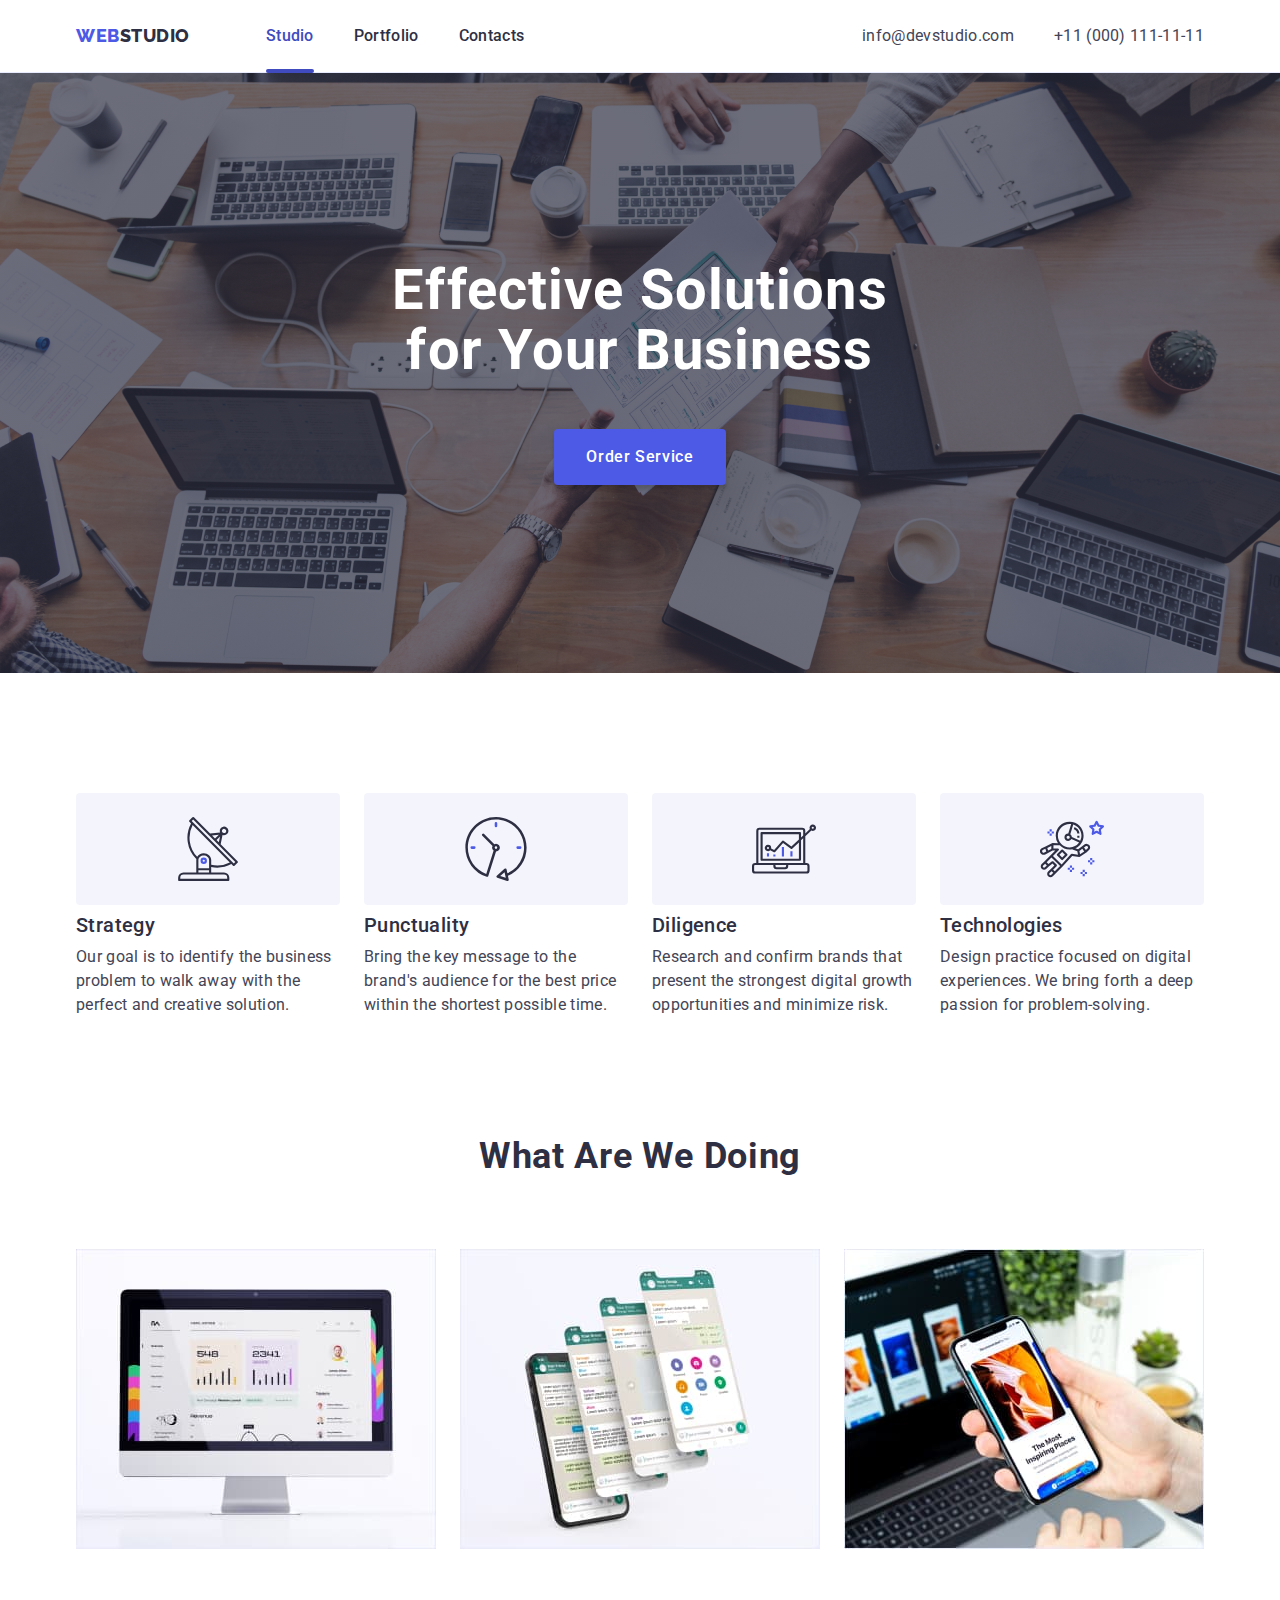
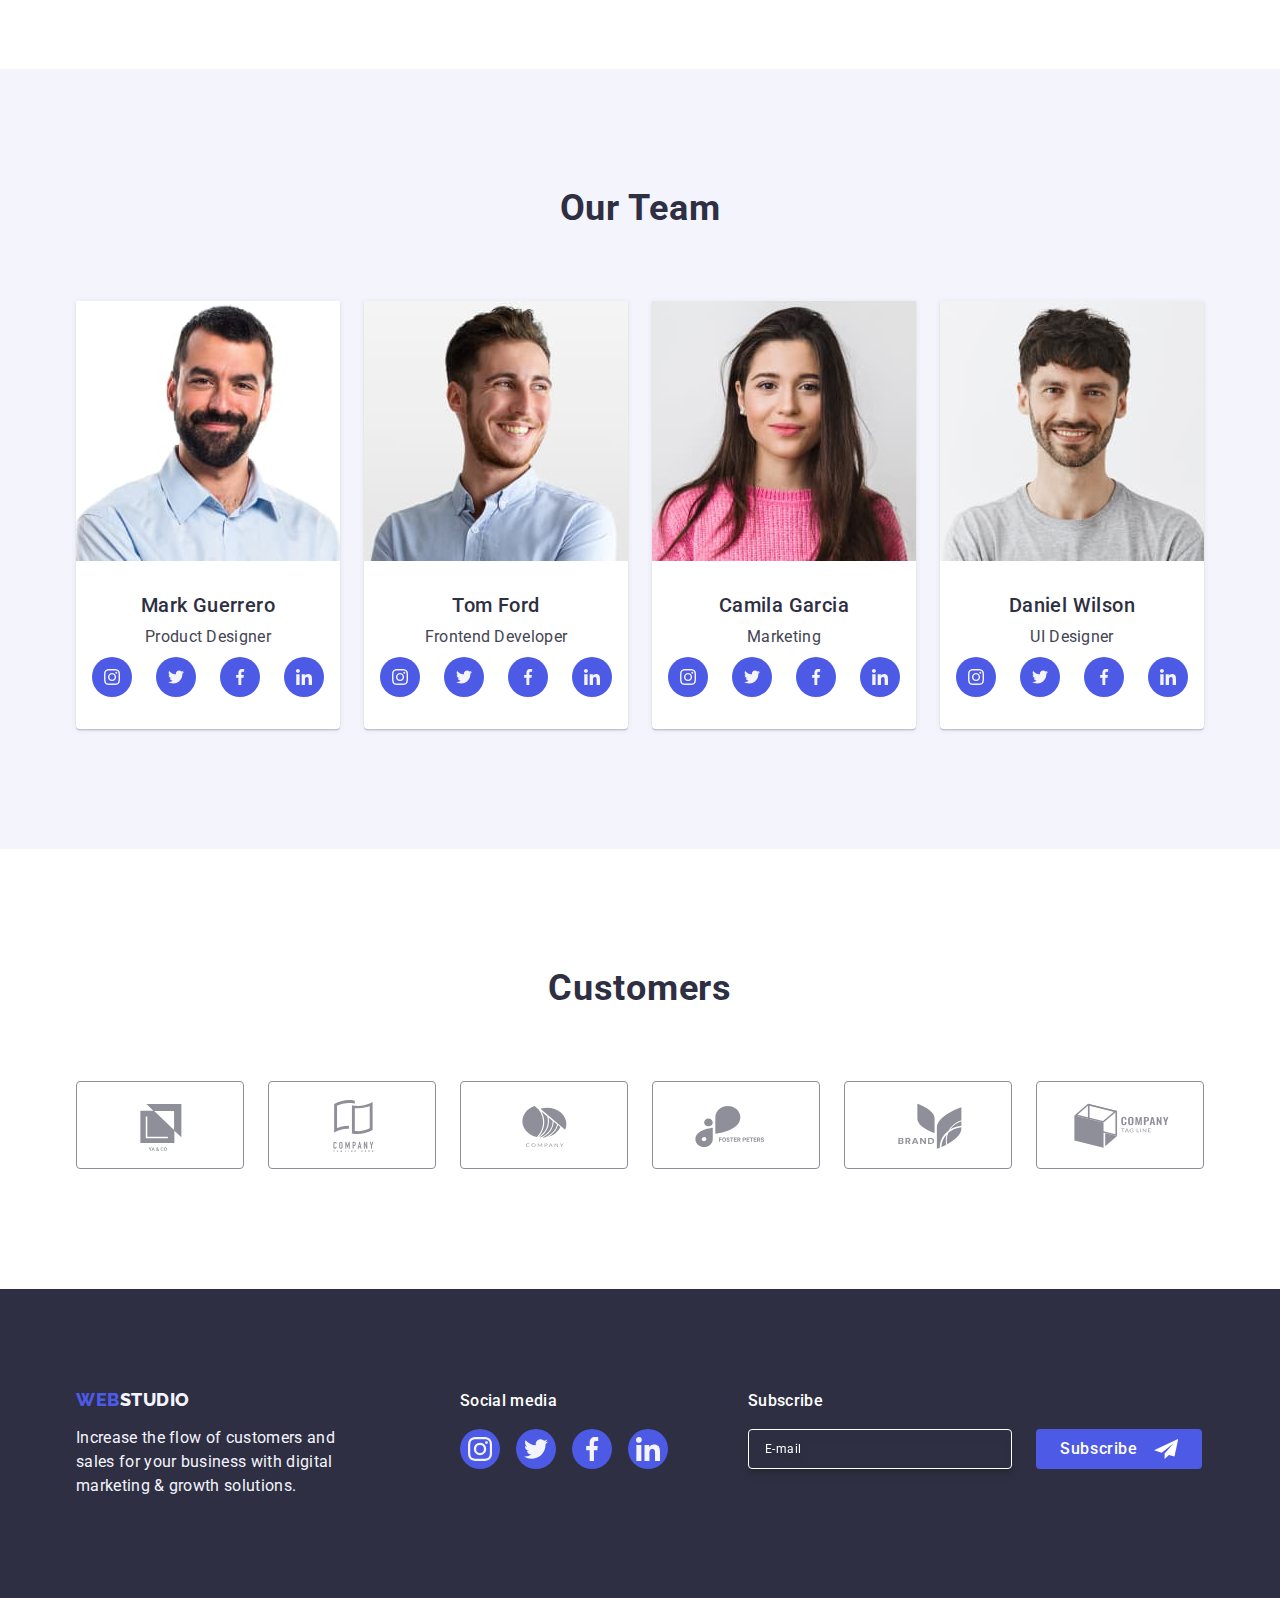
==== commit eec58439: "commit1" ====
--- a/index.html
+++ b/index.html
@@ -123,13 +123,28 @@
           <h2 class="section-header">What are we doing</h2>
           <ul class="card-set">
             <li class="card">
-              <img src="./images/img1.jpg" alt="Service_1" width="360" />
-            </li>
-            <li class="card">
-              <img src="./images/img2.jpg" alt="Service_2" width="360" />
-            </li>
-            <li class="card">
-              <img src="./images/img3.jpg" alt="Service_3" width="360" />
+              <img
+                srcset="./images/img1.jpg 1x, ./images/img1@x2.jpg 2x"
+                src="./images/img1.jpg"
+                alt="Service_1"
+                width="360"
+              />
+            </li>
+            <li class="card">
+              <img
+                srcset="./images/img2.jpg 1x, ./images/img2@x2.jpg 2x"
+                src="./images/img2.jpg"
+                alt="Service_2"
+                width="360"
+              />
+            </li>
+            <li class="card">
+              <img
+                srcset="./images/img3.jpg 1x, ./images/img3@x2.jpg 2x"
+                src="./images/img3.jpg"
+                alt="Service_3"
+                width="360"
+              />
             </li>
           </ul>
         </div>
--- a/css/styles.css
+++ b/css/styles.css
@@ -52,7 +52,7 @@
   display: block;
 }
 .icon {
- 
+ fill: currentColor;
 }
 
 .visually-hidden {
@@ -455,6 +455,7 @@
   letter-spacing: 0.02em;
   font-size: 16px;
   margin-bottom: 16px;
+  font-weight: 500;
 }
 .footer-input {
   border-radius: 4px;
@@ -494,6 +495,11 @@
   align-items: center;
   min-width: 165px;
 }
+.footer-subc-bth:hover,
+.footer-subc-bth:focus {
+background-color: #404bbf;
+}
+
 .footer-subc-bth .icon {
   margin-left: 16px;
 }
@@ -591,8 +597,7 @@
   visibility: hidden;
   opacity: 0;
   pointer-events: none;
-  transition: opacity 250ms cubic-bezier(0.4, 0, 0.2, 1),
-    visibility 250ms cubic-bezier(0.4, 0, 0.2, 1);
+  
   
 }
 .backdrop {
@@ -602,6 +607,8 @@
   top: 0;
   left: 0;
   background-color: rgba(46, 47, 66, 0.4);
+  transition: opacity 250ms cubic-bezier(0.4, 0, 0.2, 1),
+    visibility 250ms cubic-bezier(0.4, 0, 0.2, 1);
   
 }
 .modal {
@@ -619,7 +626,7 @@
   padding: 72px 24px 24px 24px;
 }
 .modal-button {
-  background-color: #e7e9fc;
+  background-color:#e7e9fc ;
   border: 1px solid rgba(0, 0, 0, 0.1);
   display: flex;
   align-items: center;
@@ -635,15 +642,18 @@
 }
 .modal-button:hover,
 .modal-button:focus {
-  fill: #fff;
+  fill: #ffffff;
   background-color: #404bbf;
   border: none;
 }
+
 .modal-button .icon {
- transition: fill 250ms cubic-bezier(0.4, 0, 0.2, 1);
- top: 50%;
- left: 50%;  
-}
+fill: var(--primarycolor)
+transition; fill: 250ms cubic-bezier(0.4, 0, 0.2, 1);
+top: 50%;
+left: 50%;  
+}
+
 .modal-title {
   text-align: center;
   margin-bottom: 16px;
@@ -656,14 +666,15 @@
 
 .modal-field {
 margin-bottom: 8px;
+
 }
 .modal-input {
   width: 100%;
   height: 40px;
   padding: 11px 38px;
   border-radius: 4px;
+  
   border: 1px solid rgba(46, 47, 66, 0.4);
-  margin-bottom: 4px;
   outline: none;
   background-color: transparent;
   outline: transparent;
@@ -676,6 +687,7 @@
   letter-spacing: 0.04em;
   color: #8e8f99;
   margin-bottom: 4px;
+  display: block;
 }
 .modal-input:focus,
 .modal-input:hover {
@@ -685,16 +697,17 @@
   width: 100%;
   height: 120px;
   border-radius: 4px;
+  padding: 8px 16px;
   margin-top: 4px;
-  padding: 8px 16px;
   resize: none;
+  display: block;
   outline: none;
   border: 1px solid rgba(46, 47, 66, 0.4);
   background-color: transparent;
   transition: border-color 250ms cubic-bezier(0.4, 0, 0.2, 1);
   outline: transparent;
 }
-.modal-area::placeholder {
+.modal-area {
   font-size: 12px;
   line-height: 1.17;
   letter-spacing: 0.04em;
@@ -743,7 +756,7 @@
   height: 16px;
   border: 1px solid rgba(46, 47, 66, 0.4);
   border-radius: 2px;
-  transition: backgraund-color 250ms cubic-bezier(0.4, 0, 0.2, 1),
+  transition: background-color 250ms cubic-bezier(0.4, 0, 0.2, 1),
   border 250ms cubic-bezier(0.4, 0, 0.2, 1),
   fill 250ms cubic-bezier(0.4, 0, 0.2, 1);
   display: inline-flex;
@@ -763,6 +776,7 @@
 }
 .check-label a {
   margin-left: 4px;
+  
 }
 .modal-btn {
   min-width: 169px;
@@ -780,4 +794,8 @@
   margin-right: auto;
   color: #ffffff;
   transition: background-color 250ms cubic-bezier(0.4, 0, 0.2, 1);
-}+}
+.modal-btn:hover,
+.modal-btn:focus {
+  background-color: #404bbf;
+}
